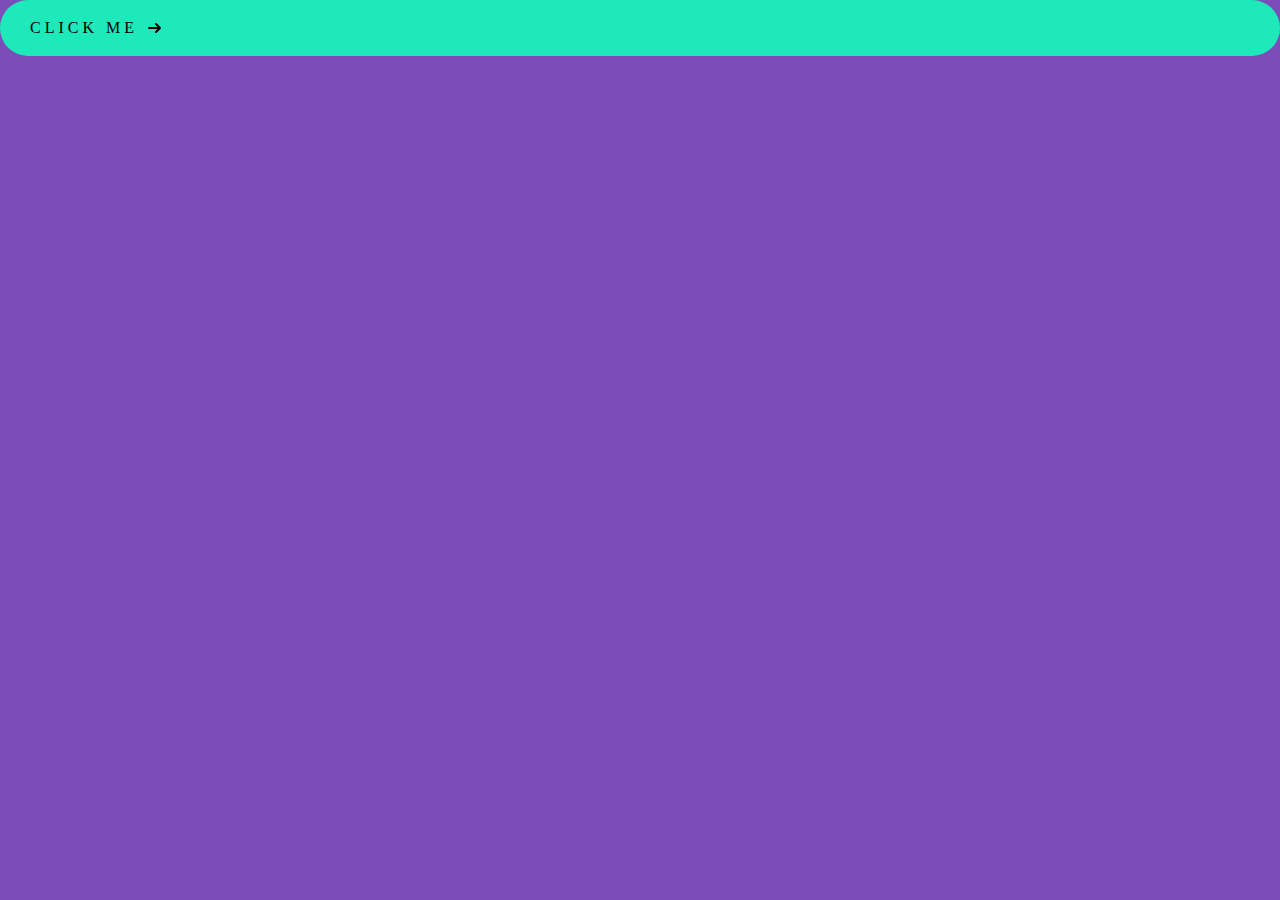
==== index.html @ 3527a4a6 "Add files via upload" ====
<!DOCTYPE html>
<html>
<head>
	<title>button</title>
	<link rel="stylesheet" type="text/css" href="style.css">
</head>
<body>
	<a href="" class="button">
		<span>Click Me</span>
		<svg width="13px" height="10px" viewBox="0 0 13 10">
		<path d="M1, 5, L11, 5"></path>
		<polyline points="8 1 12 5 8 9"></polyline>
		</svg>
	</a>
</body>
</html>
---- style.css ----
@import url('https://fonts.googleapis.com/css?family=Roboto+Slab&display=swap');

html, body {
  height: 100%;
  padding: 0;
  margin: 0;
}

body {
  font-family: 'Roboto Slab', serif
  display: flex;
  align-items: center;
  justify-content: center;
  background-color: #7b4eb7;
}

.button {
  color: white;
  text-decoration: none;
  position: relative;
  padding: 20px 30px;
  display: flex;
  align-items: center;
  transition: all .3s ease;
}

.button:before {
  content: "";
  position: absolute;
  top: 0;
  left: 0;
  display: block;
  border-radius: 30px;
  background: rgba (30, 233, 186, .3);
  width: 56px;
  height: 56px;
  transition: all .3s ease;
}

.button span {
  position: relative;
  line-height: 1;
  font-weight: 500;
  letter-spacing: .25rem;
  text-transform: uppercase;
}

.button svg {
  position: relative;
  top: 0;
  margin-left: 10px;
  fill: none;
  stroke-linecap: round;
  stroke-linejoin: round;
  stroke: white;
  stroke-width: 2;
  transform: translateX(-5px);
  transition: all .3s ease;
}

.button:hover {
  color: black;
}

.button:hover:before {
  width: 100%;
  background: #1ee9ba;
}

.button:hover svg {
  stroke: black;
  transform: translateX(0);
}

.button:active {
  transform: scale(.95);
}
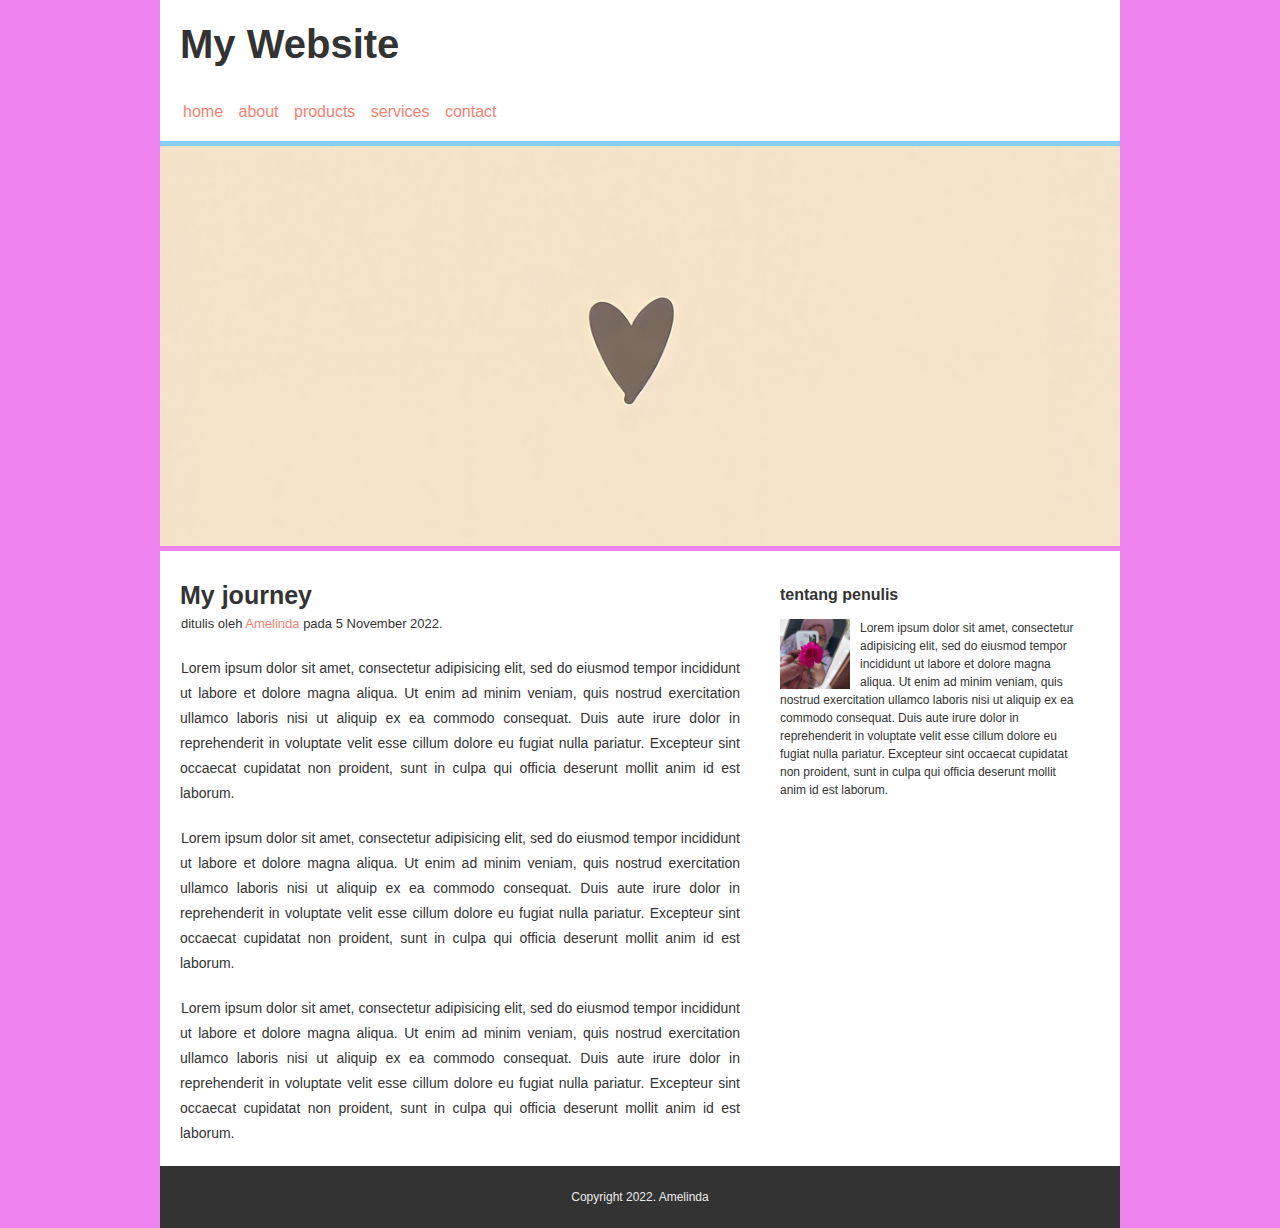
==== commit 73b9c6db: "Add files via upload" ====
--- a/index.html
+++ b/index.html
@@ -1,16 +1,65 @@
 <!DOCTYPE html>
 <html>
 <head>
-	<title>button</title>
+	<title>wpu css position</title>
 	<link rel="stylesheet" type="text/css" href="style.css">
 </head>
 <body>
-	<a href="" class="button">
-		<span>Click Me</span>
-		<svg width="13px" height="10px" viewBox="0 0 13 10">
-		<path d="M1, 5, L11, 5"></path>
-		<polyline points="8 1 12 5 8 9"></polyline>
-		</svg>
-	</a>
+	<div class="container">
+		<div class="header">
+		<h1 class="judul">My Website</h1>
+		<ul>
+			<li><a href="#">home</a></li>
+			<li><a href="#">about</a></li>
+			<li><a href="#">products</a></li>
+			<li><a href="#">services</a></li>
+			<li><a href="#">contact</a></li>
+		</ul>
+		</div>
+
+	<div class="hero"></div>
+
+	<div class="content cf">
+	<div class="main">
+
+		<h2>My journey</h2>
+
+		<p class="penulis">ditulis oleh <a href="">Amelinda</a> pada 5 November 2022.</p>
+
+		<p>Lorem ipsum dolor sit amet, consectetur adipisicing elit, sed do eiusmod
+		tempor incididunt ut labore et dolore magna aliqua. Ut enim ad minim veniam,
+		quis nostrud exercitation ullamco laboris nisi ut aliquip ex ea commodo
+		consequat. Duis aute irure dolor in reprehenderit in voluptate velit esse
+		cillum dolore eu fugiat nulla pariatur. Excepteur sint occaecat cupidatat non
+		proident, sunt in culpa qui officia deserunt mollit anim id est laborum.</p>
+
+		<p>Lorem ipsum dolor sit amet, consectetur adipisicing elit, sed do eiusmod tempor incididunt ut labore et dolore magna aliqua. Ut enim ad minim veniam, quis nostrud exercitation ullamco laboris nisi ut aliquip ex ea commodo consequat. Duis aute irure dolor in reprehenderit in voluptate velit esse cillum dolore eu fugiat nulla pariatur. Excepteur sint occaecat cupidatat non proident, sunt in culpa qui officia deserunt mollit anim id est laborum.</p>
+
+		<p>Lorem ipsum dolor sit amet, consectetur adipisicing elit, sed do eiusmod
+		tempor incididunt ut labore et dolore magna aliqua. Ut enim ad minim veniam,
+		quis nostrud exercitation ullamco laboris nisi ut aliquip ex ea commodo
+		consequat. Duis aute irure dolor in reprehenderit in voluptate velit esse
+		cillum dolore eu fugiat nulla pariatur. Excepteur sint occaecat cupidatat non
+		proident, sunt in culpa qui officia deserunt mollit anim id est laborum.</p>
+	</div>
+
+	<div class="sidebar">
+		<h3>tentang penulis</h3>
+		<img src="amel.jpeg">
+		<p>Lorem ipsum dolor sit amet, consectetur adipisicing elit, sed do eiusmod
+		tempor incididunt ut labore et dolore magna aliqua. Ut enim ad minim veniam,
+		quis nostrud exercitation ullamco laboris nisi ut aliquip ex ea commodo
+		consequat. Duis aute irure dolor in reprehenderit in voluptate velit esse
+		cillum dolore eu fugiat nulla pariatur. Excepteur sint occaecat cupidatat non
+		proident, sunt in culpa qui officia deserunt mollit anim id est laborum.</p>
+	</div>
+	
+	</div>
+
+	<div class="footer">
+		<p class="copy">Copyright 2022. Amelinda </p>
+	</div>
+
+</div>
 </body>
 </html>--- a/style.css
+++ b/style.css
@@ -1,77 +1,173 @@
-@import url('https://fonts.googleapis.com/css?family=Roboto+Slab&display=swap');
-
-html, body {
-  height: 100%;
-  padding: 0;
-  margin: 0;
+html, body, div, span, applet, object, iframe,
+h1, h2, h3, h4, h5, h6, p, blockquote, pre,
+a, abbr, acronym, address, big, cite, code,
+del, dfn, em, img, ins, kbd, q, s, samp,
+small, strike, strong, sub, sup, tt, var,
+b, u, i, center,
+dl, dt, dd, ol, ul, li,
+fieldset, form, label, legend,
+table, caption, tbody, tfoot, thead, tr, th, td,
+article, aside, canvas, details, embed, 
+figure, figcaption, footer, header, hgroup, 
+menu, nav, output, ruby, section, summary,
+time, mark, audio, video {
+	margin: 0;
+	padding: 0;
+	border: 0;
+	font-size: 100%;
+	font: inherit;
+	vertical-align: baseline;
+}
+/* HTML5 display-role reset for older browsers */
+article, aside, details, figcaption, figure, 
+footer, header, hgroup, menu, nav, section {
+	display: block;
+}
+body {
+	line-height: 1;
+}
+ol, ul {
+	list-style: none;
+}
+blockquote, q {
+	quotes: none;
+}
+blockquote:before, blockquote:after,
+q:before, q:after {
+	content: '';
+	content: none;
+}
+table {
+	border-collapse: collapse;
+	border-spacing: 0;
 }
 
+/* style */
 body {
-  font-family: 'Roboto Slab', serif
-  display: flex;
-  align-items: center;
-  justify-content: center;
-  background-color: #7b4eb7;
+	font: 16px/48px arial, sans-serif;
+	background-color: #eaeaea;
+	background-color: violet;
+	color: #333;
 }
 
-.button {
-  color: white;
-  text-decoration: none;
-  position: relative;
-  padding: 20px 30px;
-  display: flex;
-  align-items: center;
-  transition: all .3s ease;
+.container {
+	width: 960px;
+	margin: auto;
+	background-color: white;
 }
 
-.button:before {
-  content: "";
-  position: absolute;
-  top: 0;
-  left: 0;
-  display: block;
-  border-radius: 30px;
-  background: rgba (30, 233, 186, .3);
-  width: 56px;
-  height: 56px;
-  transition: all .3s ease;
+.header {
+	padding: 20px;
+	padding-bottom: 5px;
 }
 
-.button span {
-  position: relative;
-  line-height: 1;
-  font-weight: 500;
-  letter-spacing: .25rem;
-  text-transform: uppercase;
+.header .judul {
+	font-size: 40px;
+	font-weight: bold;
+	padding-top: -10px;
 }
 
-.button svg {
-  position: relative;
-  top: 0;
-  margin-left: 10px;
-  fill: none;
-  stroke-linecap: round;
-  stroke-linejoin: round;
-  stroke: white;
-  stroke-width: 2;
-  transform: translateX(-5px);
-  transition: all .3s ease;
+.header ul li {
+	display: inline-block;
+	margin-top: 20px;
+	margin-right: 5px;
 }
 
-.button:hover {
-  color: black;
+.header a {
+	text-decoration: none;
+	color: salmon;
+	padding: 3px;
 }
 
-.button:hover:before {
-  width: 100%;
-  background: #1ee9ba;
+.header a:hover {
+	background-color: lightskyblue;
+	color: white;
 }
 
-.button:hover svg {
-  stroke: black;
-  transform: translateX(0);
+.hero {
+	height: 400px;
+	background-image: url(love.png);
+	background-size: cover;
+	background-position: 0 -100px;
+	border-top: 5px solid lightskyblue;
+	border-bottom: 5px solid violet;
 }
 
-.button:active {
-  transform: scale(.95);
+.main {
+	width: 600px;
+	padding: 20px;
+	box-sizing: border-box;
+	float: left;
+}
+
+.main h2 {
+	font-size: 25px;
+	font-weight: bold;
+}
+
+.main .penulis {
+	font-size: 13px;
+	margin-top: -8px;
+}
+
+.main a {
+	color: salmon;
+	text-decoration: none;
+}
+
+.main p {
+	margin-top: 20px;
+	font-size: 14px;
+	text-align: justify;
+	text-indent: 1px;
+	line-height: 25px;
+}
+
+.sidebar {
+	width: 300px;
+	float: left;
+	padding: 20px;
+}
+
+.sidebar h3 {
+	font-weight: bold;
+	color: #333;
+}
+
+.sidebar img {
+	width: 70px;
+	height: 70px;
+	padding-right: 10px;
+	float: left;
+}
+
+.sidebar p {
+	font: 12px/18px arial;
+}
+
+.footer {
+	background-color: #333;
+	padding: 7px;
+}
+
+.footer .copy {
+	color: #eaeaea;
+	text-align: center;
+	font-size: 12px;
+}
+
+/* clearfix */
+
+.cf:before,
+.cf:after {
+    content: " "; /* 1 */
+    display: table; /* 2 */
+}
+
+.cf:after {
+    clear: both;
+}
+
+.cf {
+    *zoom: 1;
 }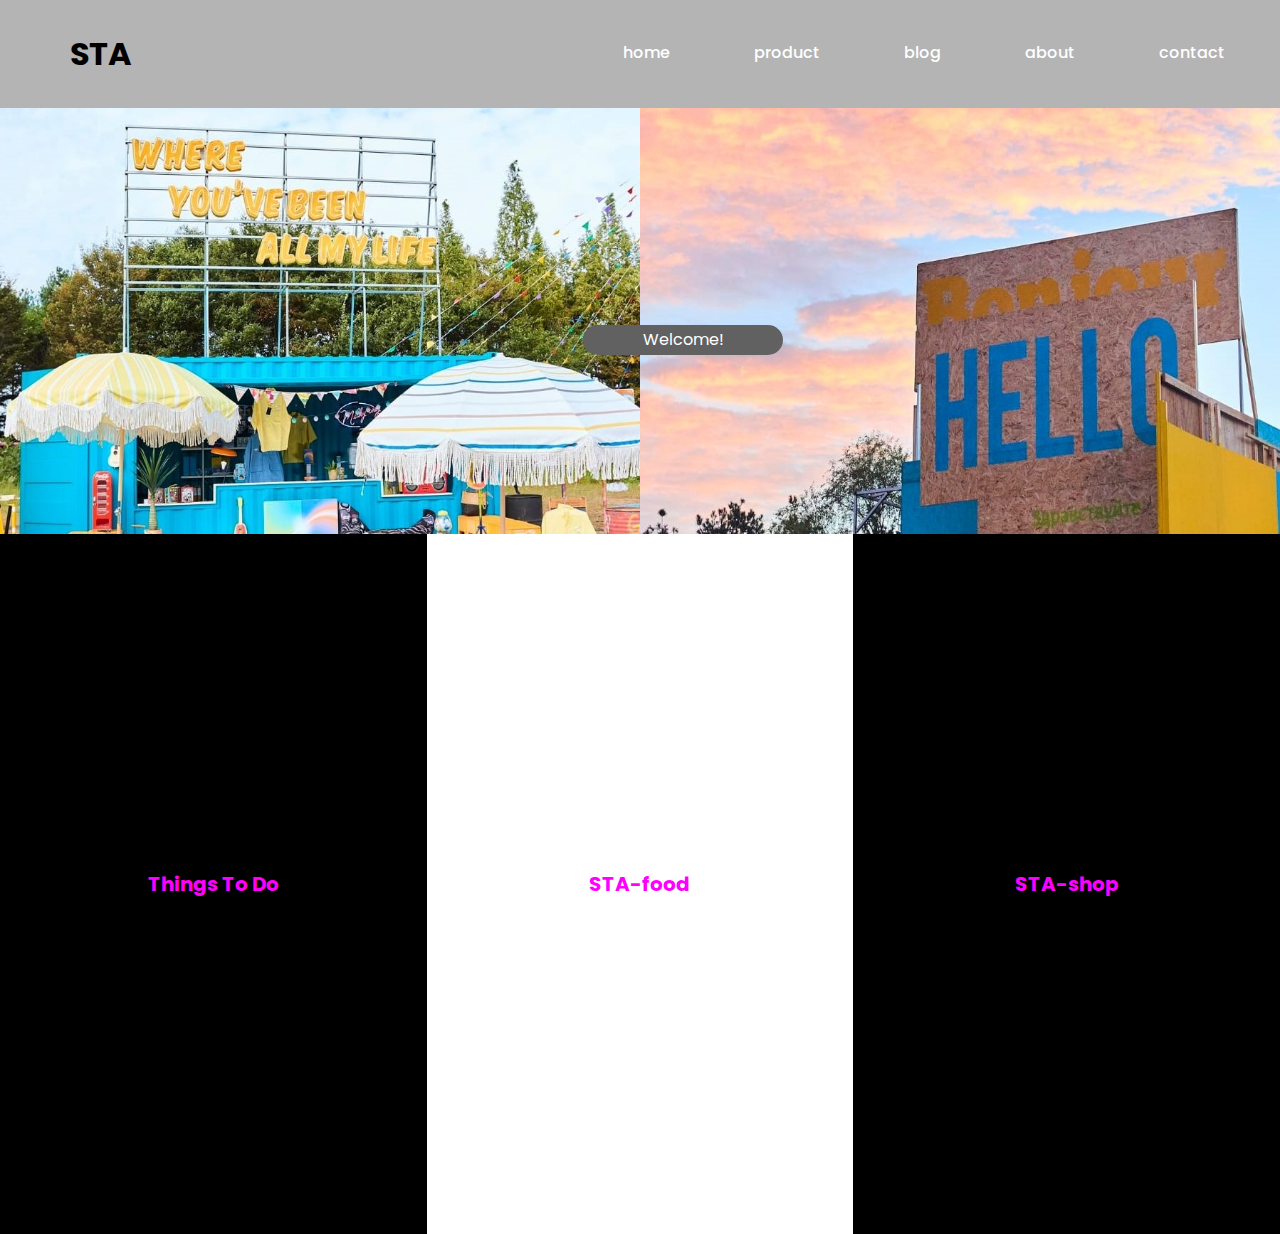
==== commit d5307747: "Add files via upload" ====
--- a/index.html
+++ b/index.html
@@ -1,65 +1,35 @@
 <!DOCTYPE html>
 <html>
 <head>
-	<title>wpu css position</title>
+	<title>STA</title>
 	<link rel="stylesheet" type="text/css" href="style.css">
 </head>
 <body>
-	<div class="container">
-		<div class="header">
-		<h1 class="judul">My Website</h1>
-		<ul>
-			<li><a href="#">home</a></li>
-			<li><a href="#">about</a></li>
-			<li><a href="#">products</a></li>
-			<li><a href="#">services</a></li>
-			<li><a href="#">contact</a></li>
-		</ul>
-		</div>
+	<header>
+	<h1>STA</h1>
+	<nav>
+	<ul>
+		<li><a href="#">home</a></li>
+		<li><a href="#">product</a></li>
+		<li><a href="#">blog</a></li>
+		<li><a href="#">about</a></li>
+		<li><a href="#">contact</a></li>
+	</ul>
+	</nav>
+	</header>
 
-	<div class="hero"></div>
+	<div class="middle">Welcome!</div>
+	<div class="img"><img src="img1.jpeg" style="width:100%"></div>
+	<div class="img"><img src="img2.jpeg" style="width:100%"></div>
 
-	<div class="content cf">
-	<div class="main">
-
-		<h2>My journey</h2>
-
-		<p class="penulis">ditulis oleh <a href="">Amelinda</a> pada 5 November 2022.</p>
-
-		<p>Lorem ipsum dolor sit amet, consectetur adipisicing elit, sed do eiusmod
-		tempor incididunt ut labore et dolore magna aliqua. Ut enim ad minim veniam,
-		quis nostrud exercitation ullamco laboris nisi ut aliquip ex ea commodo
-		consequat. Duis aute irure dolor in reprehenderit in voluptate velit esse
-		cillum dolore eu fugiat nulla pariatur. Excepteur sint occaecat cupidatat non
-		proident, sunt in culpa qui officia deserunt mollit anim id est laborum.</p>
-
-		<p>Lorem ipsum dolor sit amet, consectetur adipisicing elit, sed do eiusmod tempor incididunt ut labore et dolore magna aliqua. Ut enim ad minim veniam, quis nostrud exercitation ullamco laboris nisi ut aliquip ex ea commodo consequat. Duis aute irure dolor in reprehenderit in voluptate velit esse cillum dolore eu fugiat nulla pariatur. Excepteur sint occaecat cupidatat non proident, sunt in culpa qui officia deserunt mollit anim id est laborum.</p>
-
-		<p>Lorem ipsum dolor sit amet, consectetur adipisicing elit, sed do eiusmod
-		tempor incididunt ut labore et dolore magna aliqua. Ut enim ad minim veniam,
-		quis nostrud exercitation ullamco laboris nisi ut aliquip ex ea commodo
-		consequat. Duis aute irure dolor in reprehenderit in voluptate velit esse
-		cillum dolore eu fugiat nulla pariatur. Excepteur sint occaecat cupidatat non
-		proident, sunt in culpa qui officia deserunt mollit anim id est laborum.</p>
+	<div class="rec rec1">
+		Things To Do
 	</div>
-
-	<div class="sidebar">
-		<h3>tentang penulis</h3>
-		<img src="amel.jpeg">
-		<p>Lorem ipsum dolor sit amet, consectetur adipisicing elit, sed do eiusmod
-		tempor incididunt ut labore et dolore magna aliqua. Ut enim ad minim veniam,
-		quis nostrud exercitation ullamco laboris nisi ut aliquip ex ea commodo
-		consequat. Duis aute irure dolor in reprehenderit in voluptate velit esse
-		cillum dolore eu fugiat nulla pariatur. Excepteur sint occaecat cupidatat non
-		proident, sunt in culpa qui officia deserunt mollit anim id est laborum.</p>
+	<div class="rec rec2">
+		STA-food
 	</div>
-	
+	<div class="rec rec3">
+		STA-shop
 	</div>
-
-	<div class="footer">
-		<p class="copy">Copyright 2022. Amelinda </p>
-	</div>
-
-</div>
 </body>
 </html>--- a/style.css
+++ b/style.css
@@ -1,173 +1,80 @@
-html, body, div, span, applet, object, iframe,
-h1, h2, h3, h4, h5, h6, p, blockquote, pre,
-a, abbr, acronym, address, big, cite, code,
-del, dfn, em, img, ins, kbd, q, s, samp,
-small, strike, strong, sub, sup, tt, var,
-b, u, i, center,
-dl, dt, dd, ol, ul, li,
-fieldset, form, label, legend,
-table, caption, tbody, tfoot, thead, tr, th, td,
-article, aside, canvas, details, embed, 
-figure, figcaption, footer, header, hgroup, 
-menu, nav, output, ruby, section, summary,
-time, mark, audio, video {
+@import url('https://fonts.googleapis.com/css2?family=Poppins&display=swap');
+
+* {
+	font-family: 'Poppins', sans-serif;
+	box-sizing: border-box;
 	margin: 0;
 	padding: 0;
-	border: 0;
-	font-size: 100%;
-	font: inherit;
-	vertical-align: baseline;
-}
-/* HTML5 display-role reset for older browsers */
-article, aside, details, figcaption, figure, 
-footer, header, hgroup, menu, nav, section {
-	display: block;
-}
-body {
-	line-height: 1;
-}
-ol, ul {
-	list-style: none;
-}
-blockquote, q {
-	quotes: none;
-}
-blockquote:before, blockquote:after,
-q:before, q:after {
-	content: '';
-	content: none;
-}
-table {
-	border-collapse: collapse;
-	border-spacing: 0;
+	background-color: #b4b4b4;
 }
 
-/* style */
-body {
-	font: 16px/48px arial, sans-serif;
-	background-color: #eaeaea;
-	background-color: violet;
-	color: #333;
+header {
+	display: flex;
+	justify-content: space-between;
 }
 
-.container {
-	width: 960px;
-	margin: auto;
-	background-color: white;
+h1 {
+	padding: 20px;
+    margin: 10px 50px;
 }
 
-.header {
-	padding: 20px;
-	padding-bottom: 5px;
+ul {
+	margin-right: 15px;
 }
 
-.header .judul {
-	font-size: 40px;
-	font-weight: bold;
-	padding-top: -10px;
+li, a {
+	color: white;
+	font-weight: 500;
+	font-size: 16px;
+	text-decoration: none;
+	list-style-type: none;
+	padding: 20px;
+	display: inline-block;
 }
 
-.header ul li {
-	display: inline-block;
-	margin-top: 20px;
-	margin-right: 5px;
+.img {
+	display: flex;
+	position: relative;
+	float: left;
+	width: 50%;
+	height: auto;
 }
 
-.header a {
-	text-decoration: none;
-	color: salmon;
-	padding: 3px;
+.middle {
+	color: #fff;
+	background-color: #616161;
+	width: 200px;
+	height: 30px;
+	line-height: 30px;
+	text-align: center;
+	border-radius: 50px;
+	position: absolute;
+	z-index: 999;
+	top: 325px;
+	left: 583px;
 }
 
-.header a:hover {
-	background-color: lightskyblue;
-	color: white;
-}
-
-.hero {
-	height: 400px;
-	background-image: url(love.png);
-	background-size: cover;
-	background-position: 0 -100px;
-	border-top: 5px solid lightskyblue;
-	border-bottom: 5px solid violet;
-}
-
-.main {
-	width: 600px;
-	padding: 20px;
-	box-sizing: border-box;
+.rec {
+	width: 33.33%;
+	height: 700px;
+	padding: 0;
+	margin: 0;
 	float: left;
-}
-
-.main h2 {
-	font-size: 25px;
+	color: #f0f;
+	text-align: center;
+	line-height: 700px;
+	font-size: 20px;
 	font-weight: bold;
 }
 
-.main .penulis {
-	font-size: 13px;
-	margin-top: -8px;
+.rec1 {
+	background-color: #000;
 }
 
-.main a {
-	color: salmon;
-	text-decoration: none;
+.rec2 {
+	background-color: #fff;
 }
 
-.main p {
-	margin-top: 20px;
-	font-size: 14px;
-	text-align: justify;
-	text-indent: 1px;
-	line-height: 25px;
+.rec3 {
+	background-color: #000;
 }
-
-.sidebar {
-	width: 300px;
-	float: left;
-	padding: 20px;
-}
-
-.sidebar h3 {
-	font-weight: bold;
-	color: #333;
-}
-
-.sidebar img {
-	width: 70px;
-	height: 70px;
-	padding-right: 10px;
-	float: left;
-}
-
-.sidebar p {
-	font: 12px/18px arial;
-}
-
-.footer {
-	background-color: #333;
-	padding: 7px;
-}
-
-.footer .copy {
-	color: #eaeaea;
-	text-align: center;
-	font-size: 12px;
-}
-
-/* clearfix */
-
-.cf:before,
-.cf:after {
-    content: " "; /* 1 */
-    display: table; /* 2 */
-}
-
-.cf:after {
-    clear: both;
-}
-
-.cf {
-    *zoom: 1;
-}